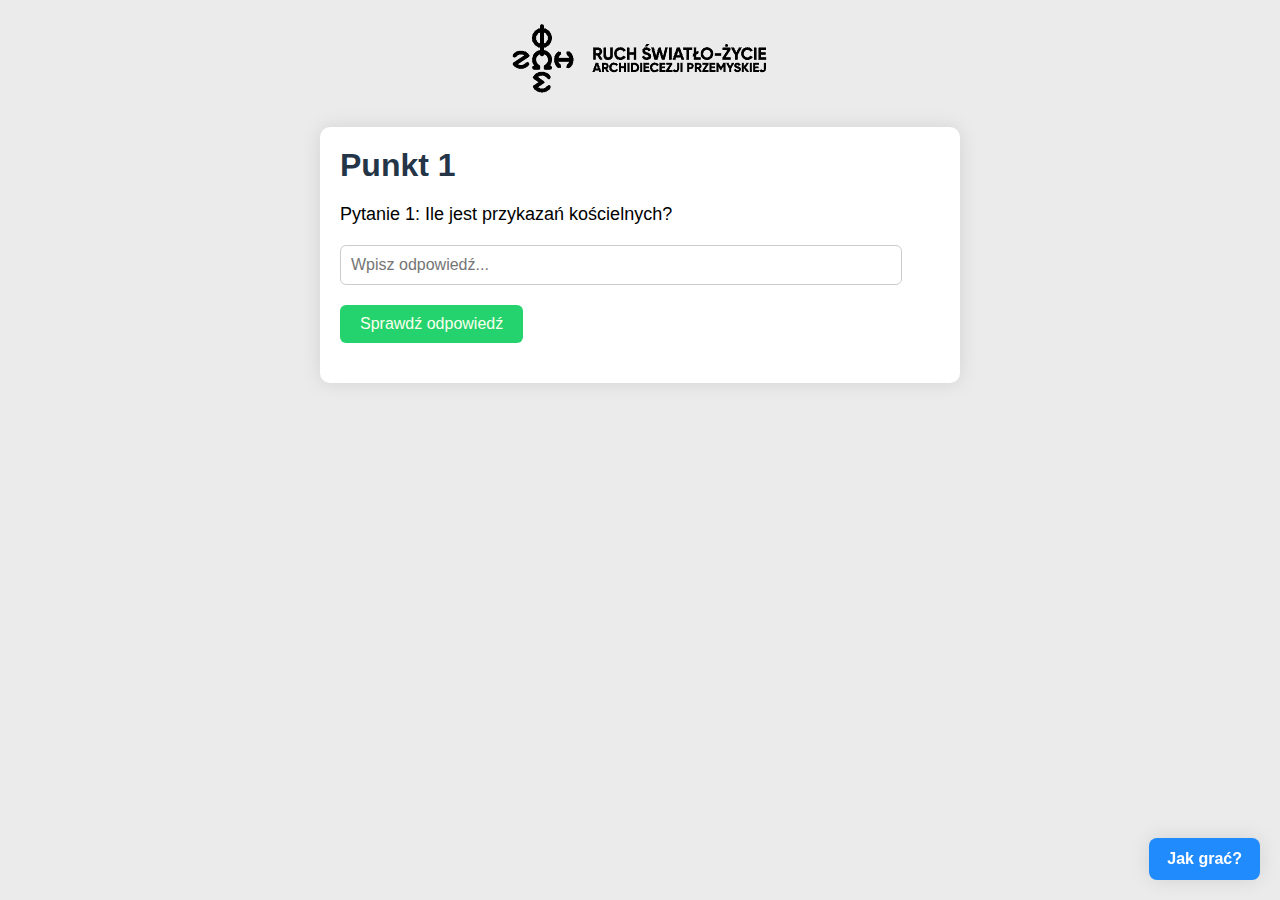
==== set1.html @ 496e9504 "Add files" ====
<!DOCTYPE html>
<html lang="pl">
<head>
  <meta charset="UTF-8">
  <meta name="viewport" content="width=device-width, initial-scale=1.0"/>
  <title>SMAP 2025 Gra Terenowa</title>
  <link rel="icon" href="media/foska-przemyska-100px.png">
  <link rel="stylesheet" href="index.css">
</head>
<body data-site-id="q1">
  <a href="https://oaza.przemyska.pl/oazywakacyjne-zapisy/">
    <img src="media/foska-przemyska-z-napisem-300px.png" id="foska" >
  </a>
  <div id="wrap">
    <h1 id="punkt">Punkt 1</h1>
    <div id="question-box">
      <p id="question"></p>
      <input type="text" id="answer" placeholder="Wpisz odpowiedź..." />
      <button onclick="checkAnswer()" id="checkAnswer">Sprawdź odpowiedź</button>
      <div id="feedback"></div>
    </div>
    <a href="set2.html">
      <button style="display: none;" id="next-question-button">Następne pytanie</button>
    </a>
  </div>
  <button id="helpButton" onclick="displayHelp()"><strong>Jak grać?</strong></button>

  <div id="helpModal" class="modal">
    <div class="modal-content">
      <span class="close" onclick="document.getElementById('helpModal').style.display='none'">&times;</span>
      <h2>Jak grać?</h2>
      <ul id="helpList">
      </ul>
    </div>
  </div>
  
  <script src="index.js"></script>
</body>
</html>
---- index.css ----
body{
  background-color: #ebebeb;
  font-family: sans-serif;
}

#wrap {
    max-width: 600px;
    margin: 15px auto;
    padding: 20px;
    background-color: #ffffff;
    border-radius: 10px;
    box-shadow: 0 0 20px rgba(0,0,0,0.1);
  }
  
  #punkt {
    color: #243547;
    margin: auto;
  }
  
  #question {
    font-size: 18px;
    margin-bottom: 20px;
    margin-top: 20px;
  }

  #foska {
    display: block;
    margin-left: auto;
    margin-right: auto;
    width: 40% auto;
  }
  
  input[type="text"] {
    width: 90%;
    padding: 10px;
    font-size: 16px;
    margin-bottom   : 20px;
    border: 1px solid #ccc;
    border-radius: 6px;
  }
  
  button {
    padding: 10px 20px;
    font-size: 16px;
    background-color: #24d36d;
    color: rgb(250, 255, 237);
    border: none;
    border-radius: 6px;
    cursor: pointer;
  }
  
  button:hover {
    background-color: #1b7540a8;
  }
  
  #feedback {
    margin-top: 20px;
    font-size: 18px;
  }
  
  #helpButton {
    position: fixed;
    bottom: 20px;
    right: 20px;
    background-color: #208bfd;
    color: white;
    border: none;
    padding: 12px 18px;
    border-radius: 8px;
    cursor: pointer;
    box-shadow: 0 0 20px rgba(0,0,0,0.1);
  }

  .modal {
    display: none;
    position: fixed;
    z-index: 999;
    left: 0;
    top: 0;
    width: 100%;
    height: 100%;
    overflow: auto;
    background-color: rgba(0,0,0,0.5);
  }

  .modal-content {
    background-color: #fff;
    margin: 10% auto;
    padding: 20px;
    border-radius: 10px;
    max-width: 800px;
    box-shadow: 0 5px 20px rgba(0, 0, 0, 0.534);
  }

  .close {
    float: right;
    font-size: 30px;
    cursor: pointer;
    color: rgb(148, 2, 2);
  }
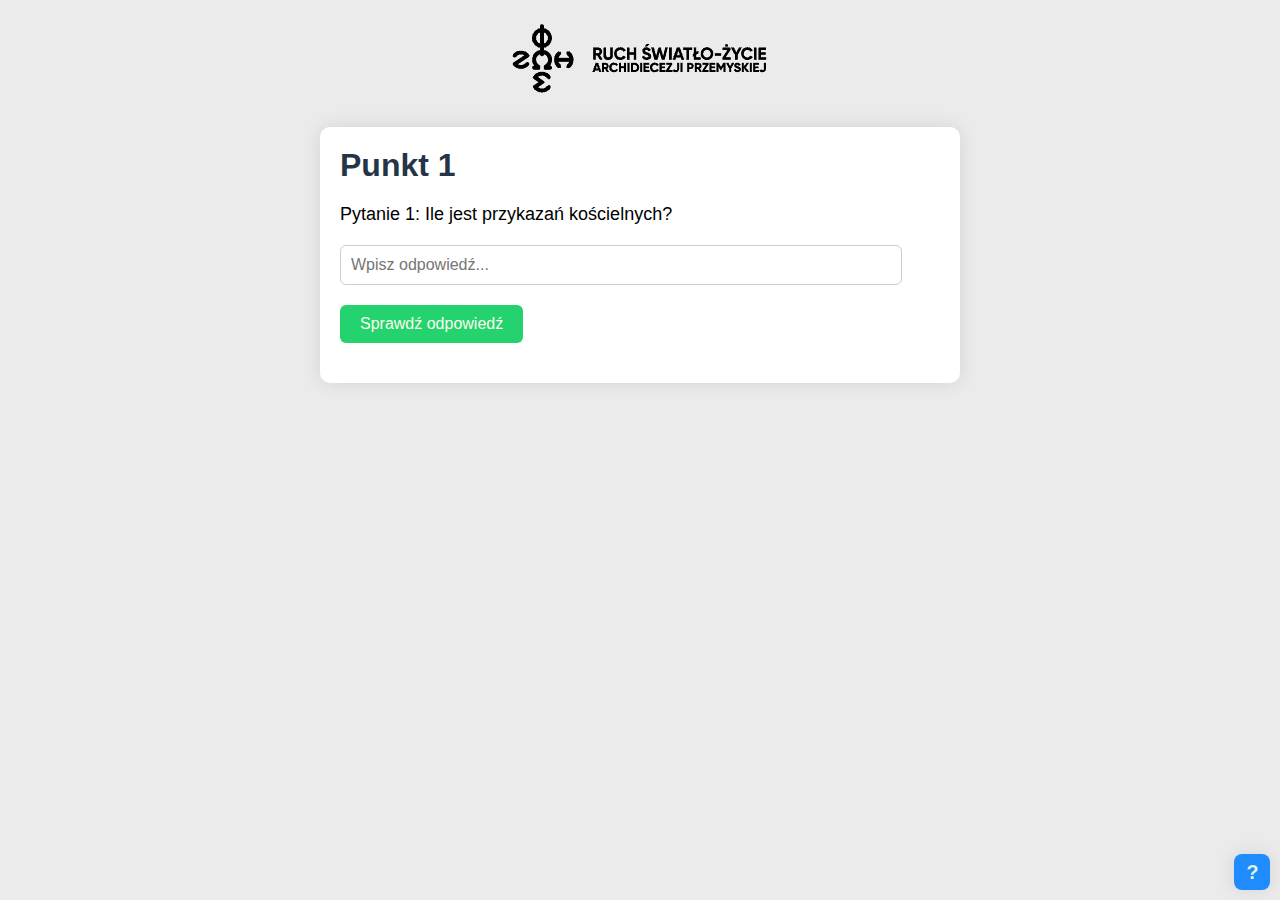
==== commit 959d0103: "Changed help button appearance" ====
--- a/set1.html
+++ b/set1.html
@@ -23,7 +23,7 @@
       <button style="display: none;" id="next-question-button">Następne pytanie</button>
     </a>
   </div>
-  <button id="helpButton" onclick="displayHelp()"><strong>Jak grać?</strong></button>
+  <button id="helpButton" onclick="displayHelp()"><strong>?</strong></button>
 
   <div id="helpModal" class="modal">
     <div class="modal-content">
--- a/index.css
+++ b/index.css
@@ -60,15 +60,19 @@
   
   #helpButton {
     position: fixed;
-    bottom: 20px;
-    right: 20px;
+    bottom: 10px;
+    right: 10px;
+    height: 36px;
+    width: 36px;
     background-color: #208bfd;
-    color: white;
+    color: rgb(220, 247, 222);
     border: none;
-    padding: 12px 18px;
+    padding: 0px;
     border-radius: 8px;
     cursor: pointer;
     box-shadow: 0 0 20px rgba(0,0,0,0.1);
+    letter-spacing: -1px;
+    font-size: 20px;
   }
 
   .modal {
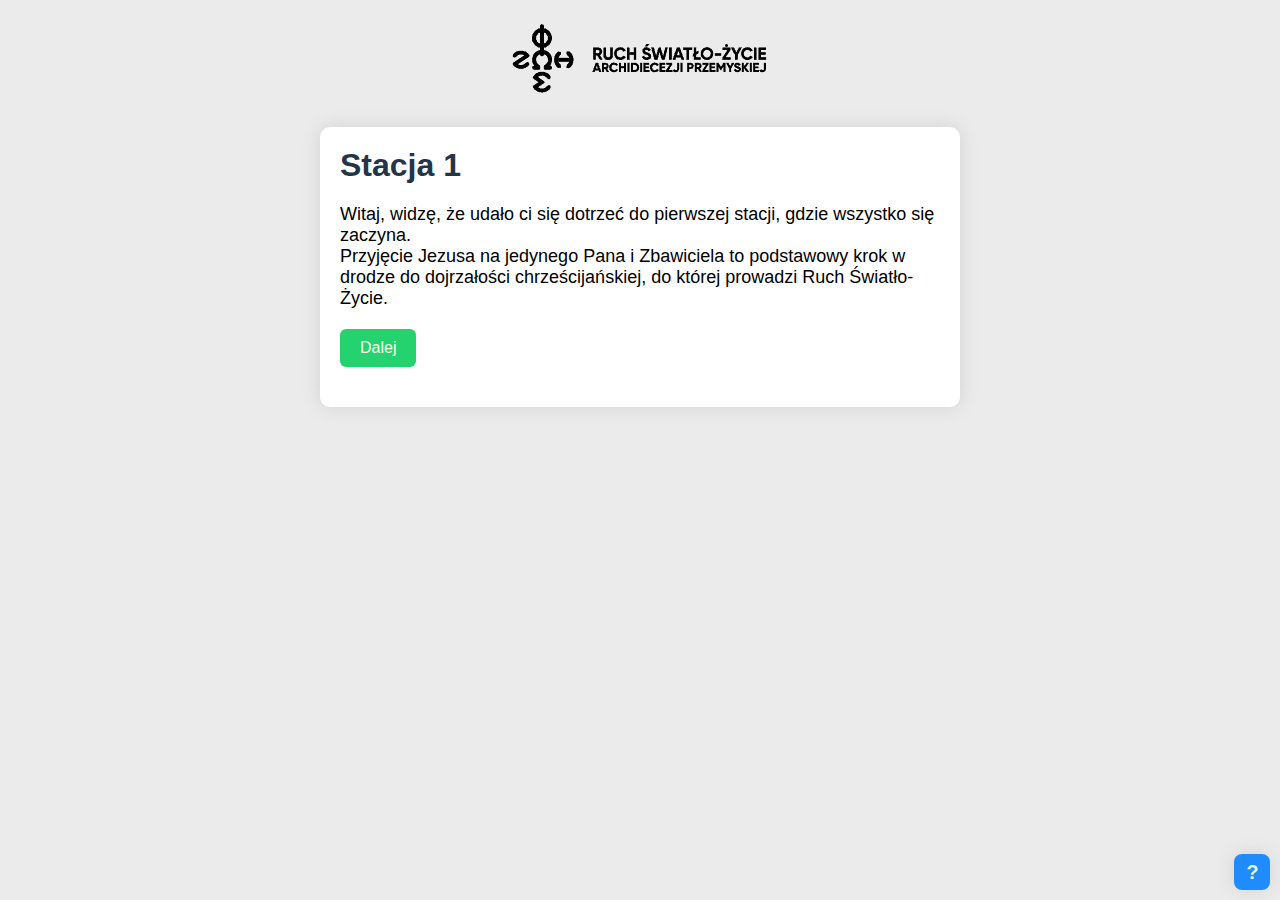
==== commit 9c1fa3fc: "Dodałem przekazany "z góry" materiał do danych strony" ====
--- a/set1.html
+++ b/set1.html
@@ -12,16 +12,13 @@
     <img src="media/foska-przemyska-z-napisem-300px.png" id="foska" >
   </a>
   <div id="wrap">
-    <h1 id="punkt">Punkt 1</h1>
+    <h1 id="punkt">Stacja 1</h1>
     <div id="question-box">
       <p id="question"></p>
       <input type="text" id="answer" placeholder="Wpisz odpowiedź..." />
       <button onclick="checkAnswer()" id="checkAnswer">Sprawdź odpowiedź</button>
       <div id="feedback"></div>
     </div>
-    <a href="set2.html">
-      <button style="display: none;" id="next-question-button">Następne pytanie</button>
-    </a>
   </div>
   <button id="helpButton" onclick="displayHelp()"><strong>?</strong></button>
 
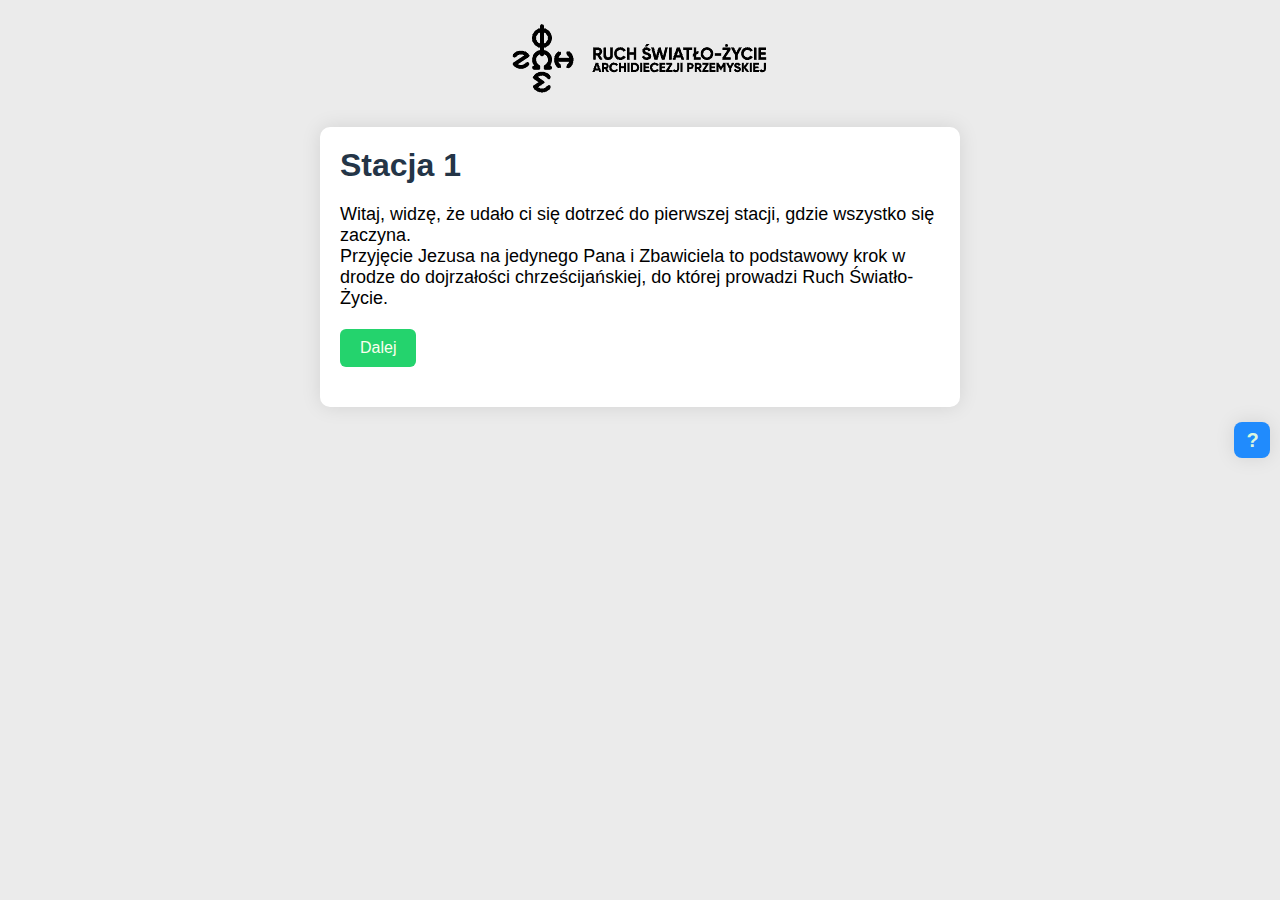
==== commit 2b9ba084: "added maps" ====
--- a/set1.html
+++ b/set1.html
@@ -20,7 +20,10 @@
       <div id="feedback"></div>
     </div>
   </div>
+
   <button id="helpButton" onclick="displayHelp()"><strong>?</strong></button>
+  
+  <iframe id="map" src="https://www.google.com/maps/embed?pb=!1m18!1m12!1m3!1d1280.4777695148732!2d22.22894501266219!3d50.068394295496255!2m3!1f0!2f0!3f0!3m2!1i1024!2i768!4f13.1!3m3!1m2!1s0x473cee7f3d341a33%3A0xc72fe4dd94a3dfba!2zMzctMTAwIMWBYcWEY3V0!5e0!3m2!1spl!2spl!4v1744879655607!5m2!1spl!2spl" allowfullscreen="" referrerpolicy="no-referrer-when-downgrade" loading="lazy"></iframe>
 
   <div id="helpModal" class="modal">
     <div class="modal-content">
@@ -30,7 +33,9 @@
       </ul>
     </div>
   </div>
-  
+
   <script src="index.js"></script>
 </body>
 </html>
+
+
--- a/index.css
+++ b/index.css
@@ -29,7 +29,7 @@
     margin-right: auto;
     width: 40% auto;
   }
-  
+
   input[type="text"] {
     width: 90%;
     padding: 10px;
@@ -59,8 +59,7 @@
   }
   
   #helpButton {
-    position: fixed;
-    bottom: 10px;
+    position: absolute;
     right: 10px;
     height: 36px;
     width: 36px;
@@ -75,6 +74,14 @@
     font-size: 20px;
   }
 
+  #map {
+    position: absolute;
+    border: 0;
+    bottom: 10px;
+    width: 100%;
+    height: 30%;
+  }
+  
   .modal {
     display: none;
     position: fixed;
